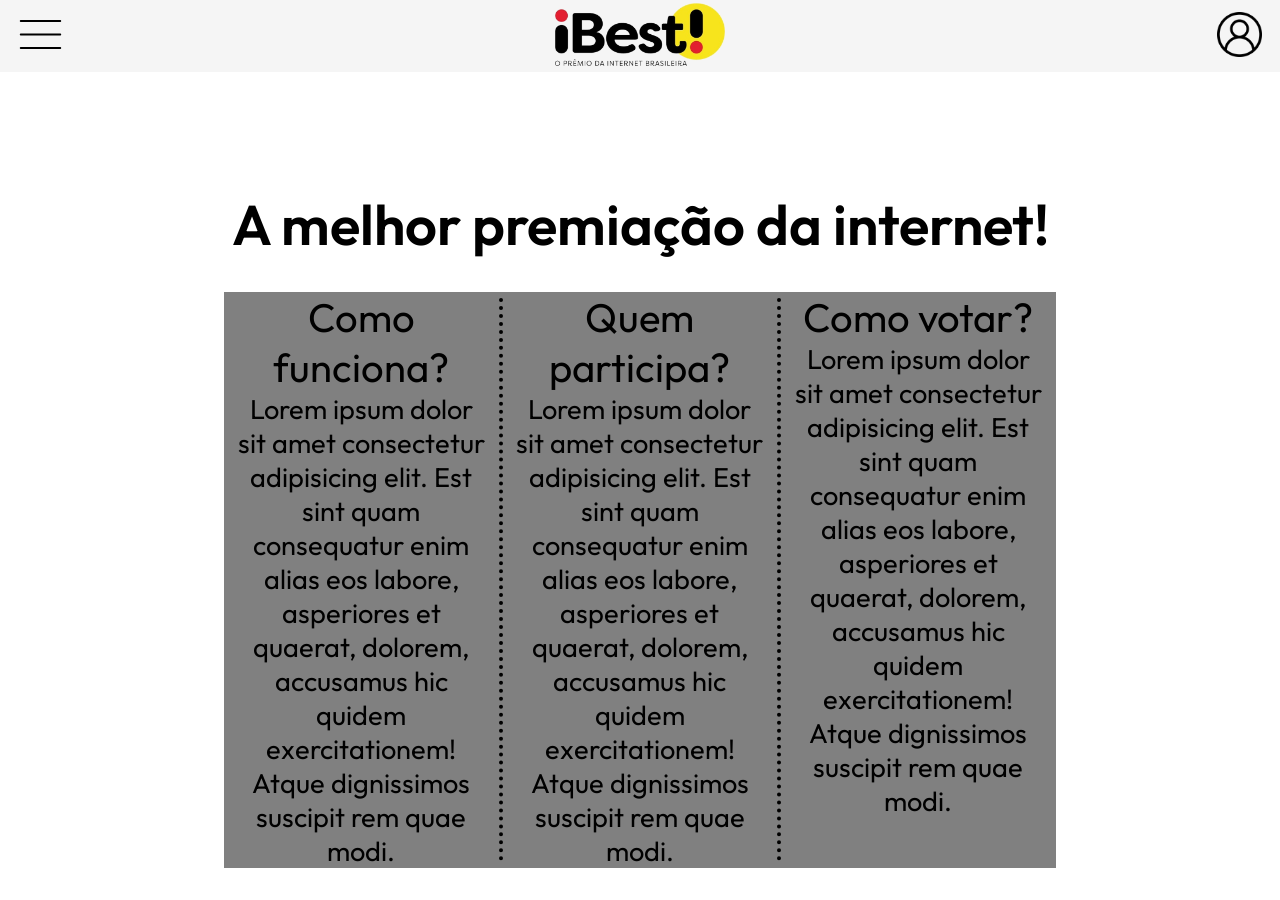
==== index.html @ dd2985b4 "Começando a ajustar o box_info e colocando ilustração e efeitos" ====
<!DOCTYPE html>
<html lang="pt-br">
<head>
    <meta charset="UTF-8">
    <meta name="viewport" content="width=device-width, initial-scale=1.0">
    <link rel="stylesheet" href="style.css">
    <link rel="preconnect" href="https://fonts.googleapis.com">
    <link rel="preconnect" href="https://fonts.gstatic.com" crossorigin>
    <link href="https://fonts.googleapis.com/css2?family=Outfit:wght@100..900&display=swap" rel="stylesheet">
    <title>ibest</title>
</head>
<body>
    
        <div class="header">

            <div class="menu_bar">
                <img src="/Media/Images/menu-bar.svg" alt="3 bars as a menu bar">
            </div>

            <div class="logo_image_header">
                <img src="/Media/Images/logo-completa.png" alt="An exclamation point in black with an yellow circle in the back">
            </div>

            <div class="user_icon">
                <img src="/Media/Images/user-image.png" alt="User icon">
            </div>
            
        </div>
    
    <section class="info_and_background_video">

        <div class="background_with_video">

            <video autoplay loop muted>
                <source src="/Media/Video/video-background-info.mp4" >
            </video>
            
            <div class="info_box">
                
                <div class="info_box_title">
                    <span>A melhor premiação da internet!</span>
                </div>

                <div class="info_box_table">
                    <div class="info_box_table_section1">
                        <div class="info_box_table_section_title">
                            <span>Como funciona?</span>
                        </div>
                        <div class="info_box_table_section_body">
                            <span>Lorem ipsum dolor sit amet consectetur adipisicing elit. Est sint quam consequatur enim alias eos labore, asperiores et quaerat, dolorem, accusamus hic quidem exercitationem! Atque dignissimos suscipit rem quae modi.</span>
                        </div>
                    </div>
                    <hr class="separator_info_box_table">
                    <div class="info_box_table_section2">
                        <div class="info_box_table_section_title">
                            <span>Quem participa?</span>
                        </div>
                        <div class="info_box_table_section_body">
                            <span>Lorem ipsum dolor sit amet consectetur adipisicing elit. Est sint quam consequatur enim alias eos labore, asperiores et quaerat, dolorem, accusamus hic quidem exercitationem! Atque dignissimos suscipit rem quae modi.</span>
                        </div>
                    </div>
                    <hr class="separator_info_box_table">
                    <div class="info_box_table_section3">
                        <div class="info_box_table_section_title">
                            <span>Como votar?</span>
                        </div>
                        <div class="info_box_table_section_body">
                            <span>Lorem ipsum dolor sit amet consectetur adipisicing elit. Est sint quam consequatur enim alias eos labore, asperiores et quaerat, dolorem, accusamus hic quidem exercitationem! Atque dignissimos suscipit rem quae modi.</span>
                        </div>
                    </div>
                </div>
            </div>

        </div>

    </section>
</body>
</html>
---- style.css ----
*{
    cursor: url(/Media/Cursor/Pointer.png), auto;
}

body{
    margin: 0;
    font-family: "Outfit", sans-serif;
    font-optical-sizing: auto;
    font-style: normal;
}

.header{
    z-index: 10;
    width: 100%;
    height: 8dvh;
    background-color: whitesmoke;
    display: flex;
    flex-direction: row;
    justify-content: space-between;
    align-items: center;
    position: sticky;
    align-self: auto;
    top: 0;
}

.header img{
    padding-left: 2dvh;
    padding-right: 2dvh;
}

.logo_image_header img{
    height: 7dvh;
    width: auto;
}

.user_icon img,
.menu_bar img{
    height: 5dvh;
    width: auto;
}

.background_with_video {
    width: auto;
    height: 83dvh;
    display: flex;
    justify-content: center;
    align-items: center;
}
.background_with_video video{
    z-index: -1;
    width: 100%;
    height: 83dvh;
    position: absolute;
    top: 8dvh;
    object-fit: cover;
}

.info_box {
    z-index: 2;
    background-color: hsla(0, 100%, 100%, 0.8);
    width: 65dvw;
    height: 65dvh;
    border-radius: 20px;
    text-align: center;
}

.info_box_title{
    font-size: 3.5rem;
    font-weight: 600;
    margin-top: 4dvh;
    margin-bottom: 3.5dvh;
}

.info_box_table{
    width: 100%;
    height: auto;
    background-color: gray;
    display: flex;
}

.info_box_table_section1,
.info_box_table_section2,
.info_box_table_section3 {
    width: 33%;
    height: auto;
}

.info_box_table_section_title{
    font-size: 2.5rem;
}

.info_box_table_section_body{
    font-size: 1.7rem;
    padding-left: 5%;
    padding-right: 5%;
}

.separator_info_box_table {
    border-style: hidden dotted hidden hidden;
    border-width: 0.5dvh;   
    width: 0;
    margin-block-start: 0;
    margin-block-end: 0;
    margin: 0.8% 0 0.8% 0;
}
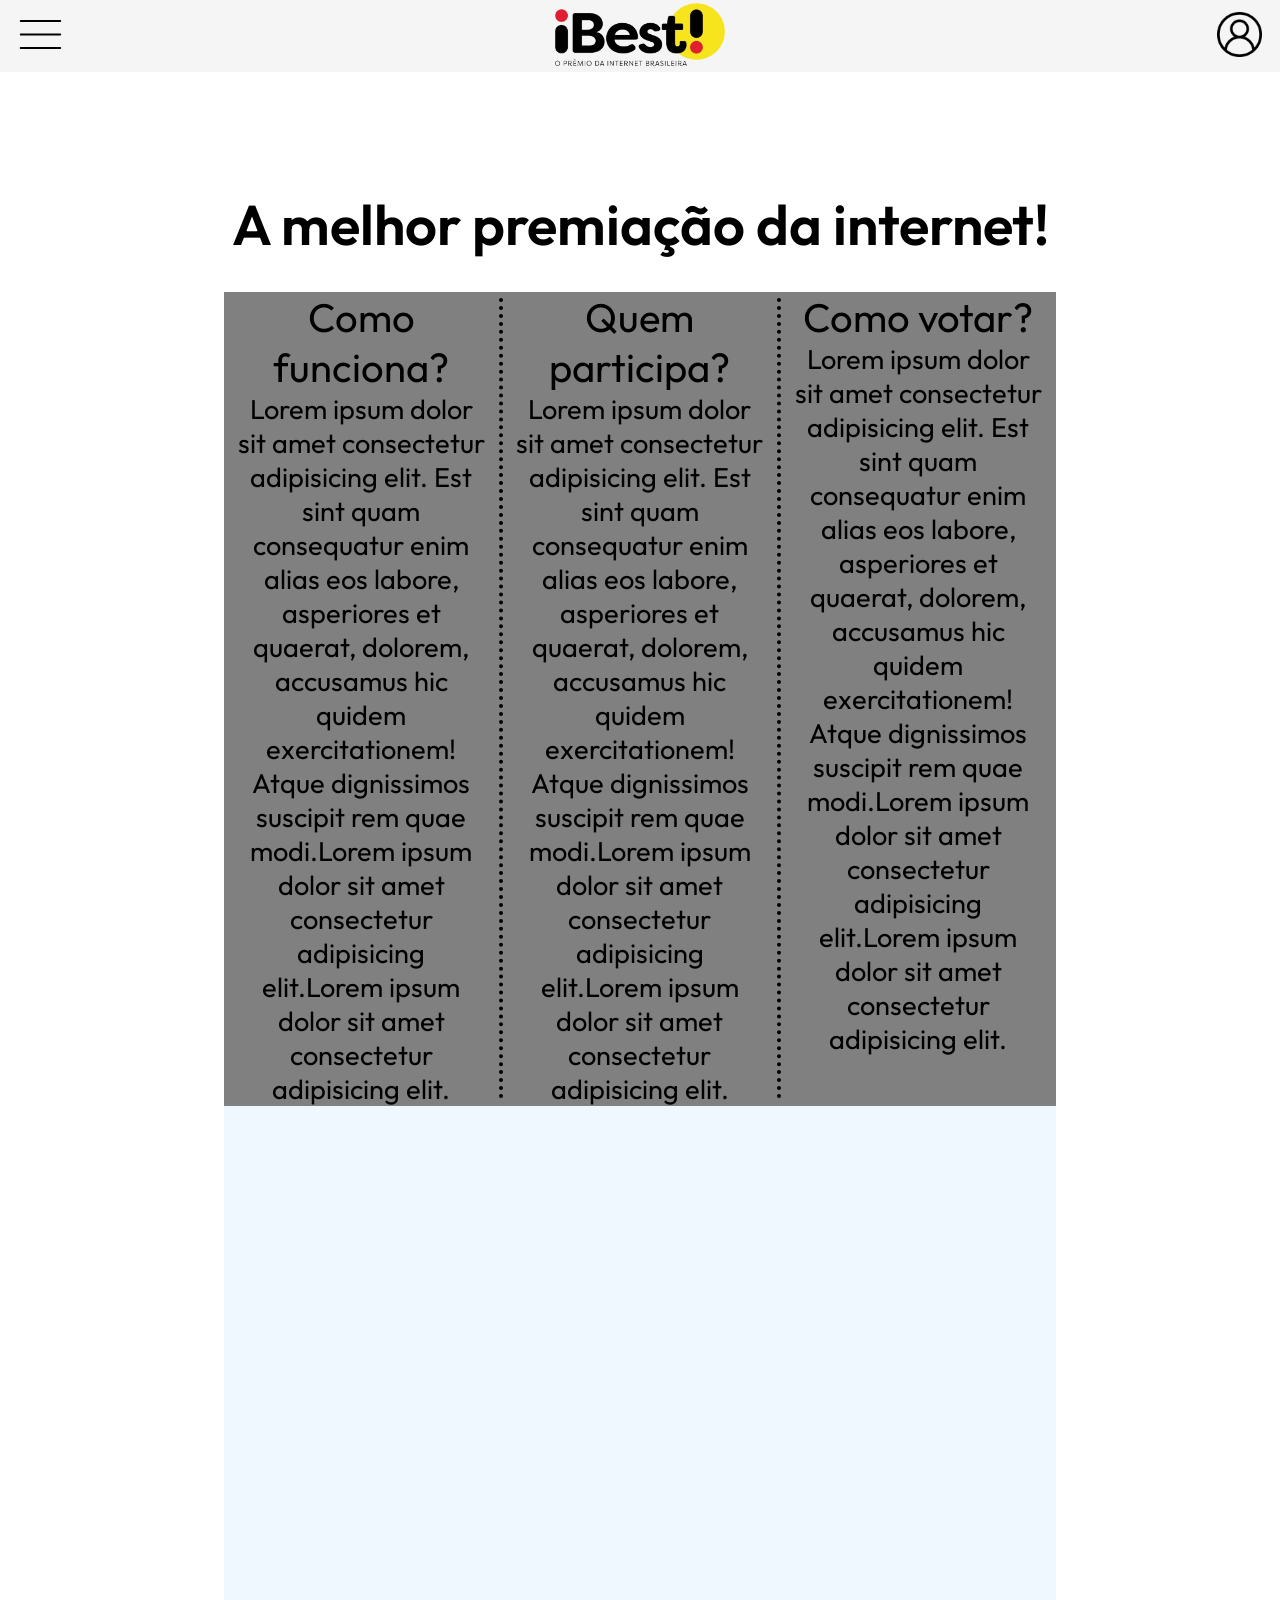
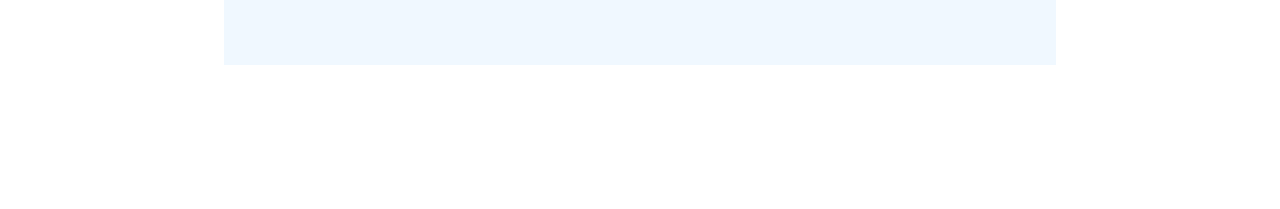
==== commit 58477ce8: "Começando a fazer a parte de últimos ganhadores" ====
--- a/index.html
+++ b/index.html
@@ -47,7 +47,7 @@
                             <span>Como funciona?</span>
                         </div>
                         <div class="info_box_table_section_body">
-                            <span>Lorem ipsum dolor sit amet consectetur adipisicing elit. Est sint quam consequatur enim alias eos labore, asperiores et quaerat, dolorem, accusamus hic quidem exercitationem! Atque dignissimos suscipit rem quae modi.</span>
+                            <span>Lorem ipsum dolor sit amet consectetur adipisicing elit. Est sint quam consequatur enim alias eos labore, asperiores et quaerat, dolorem, accusamus hic quidem exercitationem! Atque dignissimos suscipit rem quae modi.Lorem ipsum dolor sit amet consectetur adipisicing elit.Lorem ipsum dolor sit amet consectetur adipisicing elit.</span>
                         </div>
                     </div>
                     <hr class="separator_info_box_table">
@@ -56,7 +56,7 @@
                             <span>Quem participa?</span>
                         </div>
                         <div class="info_box_table_section_body">
-                            <span>Lorem ipsum dolor sit amet consectetur adipisicing elit. Est sint quam consequatur enim alias eos labore, asperiores et quaerat, dolorem, accusamus hic quidem exercitationem! Atque dignissimos suscipit rem quae modi.</span>
+                            <span>Lorem ipsum dolor sit amet consectetur adipisicing elit. Est sint quam consequatur enim alias eos labore, asperiores et quaerat, dolorem, accusamus hic quidem exercitationem! Atque dignissimos suscipit rem quae modi.Lorem ipsum dolor sit amet consectetur adipisicing elit.Lorem ipsum dolor sit amet consectetur adipisicing elit.</span>
                         </div>
                     </div>
                     <hr class="separator_info_box_table">
@@ -65,7 +65,7 @@
                             <span>Como votar?</span>
                         </div>
                         <div class="info_box_table_section_body">
-                            <span>Lorem ipsum dolor sit amet consectetur adipisicing elit. Est sint quam consequatur enim alias eos labore, asperiores et quaerat, dolorem, accusamus hic quidem exercitationem! Atque dignissimos suscipit rem quae modi.</span>
+                            <span>Lorem ipsum dolor sit amet consectetur adipisicing elit. Est sint quam consequatur enim alias eos labore, asperiores et quaerat, dolorem, accusamus hic quidem exercitationem! Atque dignissimos suscipit rem quae modi.Lorem ipsum dolor sit amet consectetur adipisicing elit.Lorem ipsum dolor sit amet consectetur adipisicing elit.</span>
                         </div>
                     </div>
                 </div>
@@ -74,5 +74,16 @@
         </div>
 
     </section>
+
+    <section class="last_winners">
+        <div class="background_winners_home">
+            <div class="winners_title">
+                <span>Os últimos ganhadores</span>
+            </div>
+            <div class="box_winners">
+
+            </div>
+        </div>
+    </section>
 </body>
 </html>
--- a/style.css
+++ b/style.css
@@ -1,3 +1,5 @@
+/* Selecionando o cite inteiro para colocar o cursor personalizado */
+
 *{
     cursor: url(/Media/Cursor/Pointer.png), auto;
 }
@@ -8,6 +10,8 @@
     font-optical-sizing: auto;
     font-style: normal;
 }
+
+/* Header do site e configuração dos icones */
 
 .header{
     z-index: 10;
@@ -39,6 +43,8 @@
     width: auto;
 }
 
+/* Parte principal "A melhor premiação da internet" */
+
 .background_with_video {
     width: auto;
     height: 83dvh;
@@ -54,6 +60,8 @@
     top: 8dvh;
     object-fit: cover;
 }
+
+/* Configurando as caixas informatívas */
 
 .info_box {
     z-index: 2;
@@ -102,4 +110,28 @@
     margin-block-start: 0;
     margin-block-end: 0;
     margin: 0.8% 0 0.8% 0;
+}
+
+/* Parte dos últimos ganhadores */
+
+.background_winners_home{
+    width: 100%;
+    height: 110dvh;
+    display: flex;
+    justify-content: flex-start;
+    align-items: center;
+    flex-direction: column;
+}
+
+.winners_title{
+    font-size: 4rem;
+    font-weight: 600;
+    padding-top: 5dvh;
+    padding-bottom: 5dvh;
+}
+
+.box_winners{
+    width: 65dvw;
+    height: 75dvh;
+    background-color: aliceblue;
 }
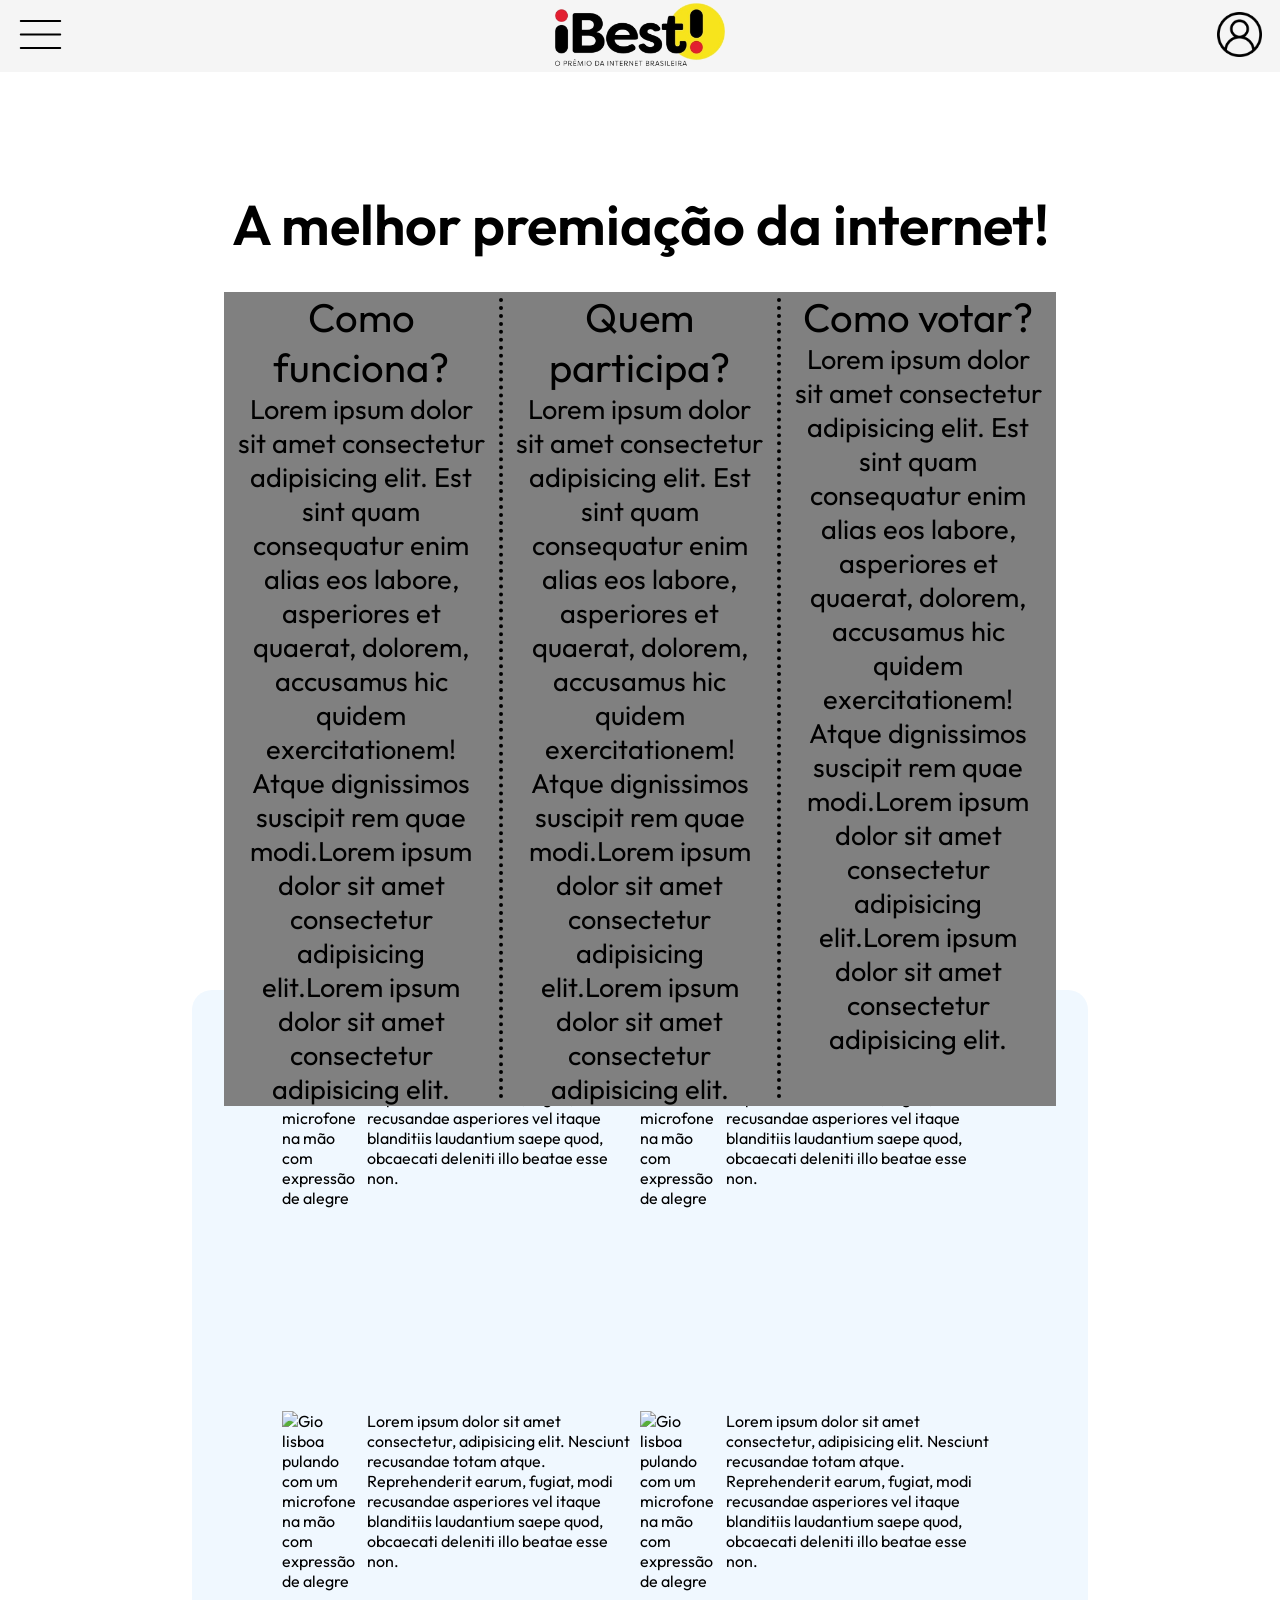
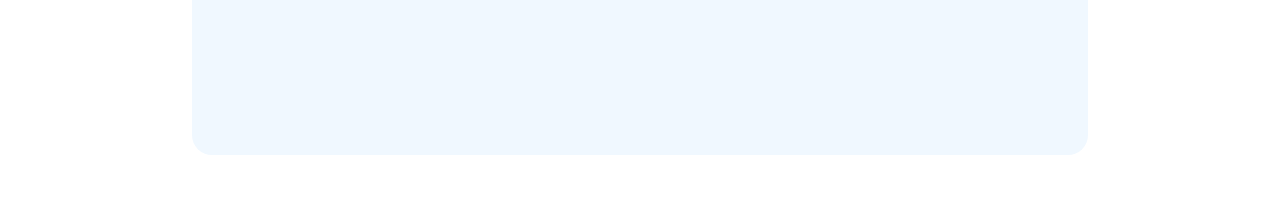
==== commit 225fc81e: "Começando com templates para a nova parte da seção" ====
--- a/index.html
+++ b/index.html
@@ -76,14 +76,42 @@
     </section>
 
     <section class="last_winners">
+
         <div class="background_winners_home">
+
             <div class="winners_title">
                 <span>Os últimos ganhadores</span>
             </div>
+
             <div class="box_winners">
+                <div class="box_winners_table1">
+                    <div class="box_winners_table_image"><img src="https://premioibest.com/wp-content/uploads/2025/03/A-Cerimonia-iBest-aterrissou-no-RIO-GRANDE-DO-SUL-em-Porto-Alegre-no-dia-14-de-fevereiro-premioibest-riograndedosul-portoalegre-4-1024x1024.jpg" alt="Gio lisboa pulando com um microfone na mão com expressão de alegre"></div>
+                    <div class="box_winners_table_text">
+                        <span>Lorem ipsum dolor sit amet consectetur, adipisicing elit. Nesciunt recusandae totam atque. Reprehenderit earum, fugiat, modi recusandae asperiores vel itaque blanditiis laudantium saepe quod, obcaecati deleniti illo beatae esse non.</span>
+                    </div>
+                </div>
+                <div class="box_winners_table2">
+                    <div class="box_winners_table_image"><img src="https://premioibest.com/wp-content/uploads/2025/03/A-Cerimonia-iBest-aterrissou-no-RIO-GRANDE-DO-SUL-em-Porto-Alegre-no-dia-14-de-fevereiro-premioibest-riograndedosul-portoalegre-4-1024x1024.jpg" alt="Gio lisboa pulando com um microfone na mão com expressão de alegre"></div>
+                    <div class="box_winners_table_text">
+                        <span>Lorem ipsum dolor sit amet consectetur, adipisicing elit. Nesciunt recusandae totam atque. Reprehenderit earum, fugiat, modi recusandae asperiores vel itaque blanditiis laudantium saepe quod, obcaecati deleniti illo beatae esse non.</span>
+                    </div>
+                </div>
+                <div class="box_winners_table3">
+                    <div class="box_winners_table_image"><img src="https://premioibest.com/wp-content/uploads/2025/03/A-Cerimonia-iBest-aterrissou-no-RIO-GRANDE-DO-SUL-em-Porto-Alegre-no-dia-14-de-fevereiro-premioibest-riograndedosul-portoalegre-4-1024x1024.jpg" alt="Gio lisboa pulando com um microfone na mão com expressão de alegre"></div>
+                    <div class="box_winners_table_text">
+                        <span>Lorem ipsum dolor sit amet consectetur, adipisicing elit. Nesciunt recusandae totam atque. Reprehenderit earum, fugiat, modi recusandae asperiores vel itaque blanditiis laudantium saepe quod, obcaecati deleniti illo beatae esse non.</span>
+                    </div>
+                </div>
+                <div class="box_winners_table4">
+                    <div class="box_winners_table_image"><img src="https://premioibest.com/wp-content/uploads/2025/03/A-Cerimonia-iBest-aterrissou-no-RIO-GRANDE-DO-SUL-em-Porto-Alegre-no-dia-14-de-fevereiro-premioibest-riograndedosul-portoalegre-4-1024x1024.jpg" alt="Gio lisboa pulando com um microfone na mão com expressão de alegre"></div>
+                    <div class="box_winners_table_text">
+                        <span>Lorem ipsum dolor sit amet consectetur, adipisicing elit. Nesciunt recusandae totam atque. Reprehenderit earum, fugiat, modi recusandae asperiores vel itaque blanditiis laudantium saepe quod, obcaecati deleniti illo beatae esse non.</span>
+                    </div>
+                </div>
+            </div>
 
-            </div>
         </div>
+
     </section>
 </body>
 </html>
--- a/style.css
+++ b/style.css
@@ -131,7 +131,26 @@
 }
 
 .box_winners{
-    width: 65dvw;
-    height: 75dvh;
+    width: 70dvw;
+    height: 85dvh;
     background-color: aliceblue;
+    border-radius: 20px;
+    display: flex;
+    flex-wrap: wrap;
+    justify-content: center;
+    align-items: center;
+}
+
+.box_winners_table1,
+.box_winners_table2,
+.box_winners_table3,
+.box_winners_table4{
+    display: flex;
+    width: 40%;
+    height: 40%;
+}
+
+.box_winners_table_image img{
+    width: 35%;
+    height: auto;
 }
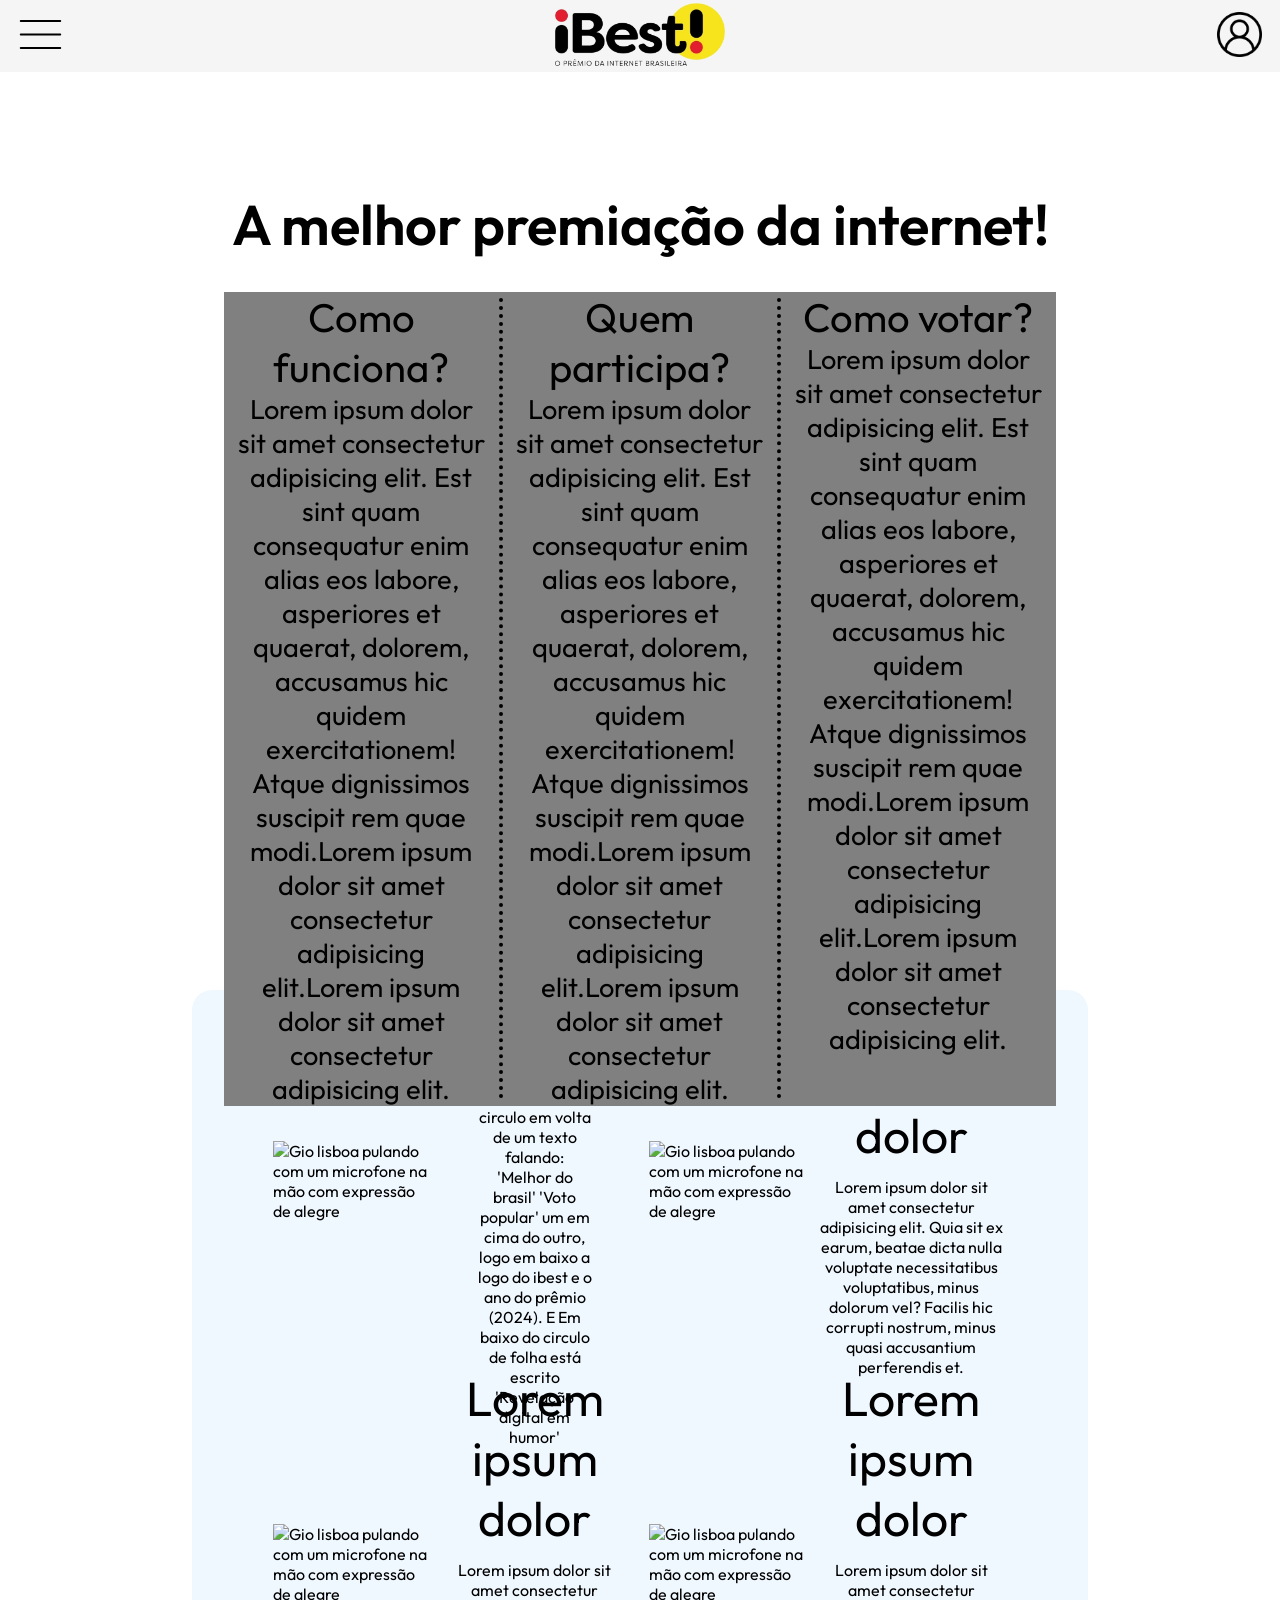
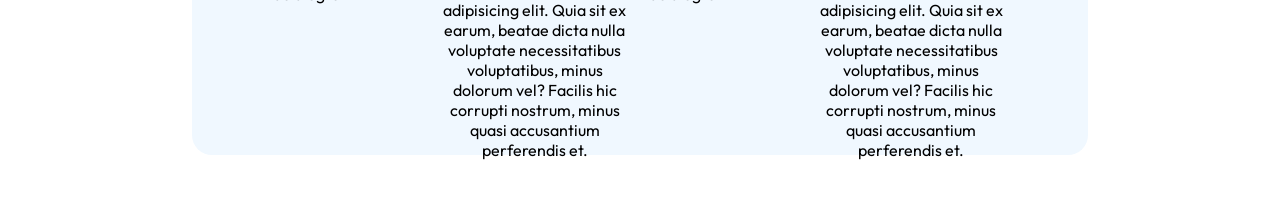
==== commit d6db4ecb: "Ajustando template dos ganhadores e mudanças no design" ====
--- a/index.html
+++ b/index.html
@@ -14,15 +14,15 @@
         <div class="header">
 
             <div class="menu_bar">
-                <img src="/Media/Images/menu-bar.svg" alt="3 bars as a menu bar">
+                <a href=""><img src="/Media/Images/menu-bar.svg" alt="3 bars as a menu bar"></a>
             </div>
 
             <div class="logo_image_header">
-                <img src="/Media/Images/logo-completa.png" alt="An exclamation point in black with an yellow circle in the back">
+                <a href="index.html"><img src="/Media/Images/logo-completa.png" alt="An exclamation point in black with an yellow circle in the back"></a>
             </div>
 
             <div class="user_icon">
-                <img src="/Media/Images/user-image.png" alt="User icon">
+                <a href="#"><img src="/Media/Images/user-image.png" alt="User icon"></a>
             </div>
             
         </div>
@@ -87,25 +87,44 @@
                 <div class="box_winners_table1">
                     <div class="box_winners_table_image"><img src="https://premioibest.com/wp-content/uploads/2025/03/A-Cerimonia-iBest-aterrissou-no-RIO-GRANDE-DO-SUL-em-Porto-Alegre-no-dia-14-de-fevereiro-premioibest-riograndedosul-portoalegre-4-1024x1024.jpg" alt="Gio lisboa pulando com um microfone na mão com expressão de alegre"></div>
                     <div class="box_winners_table_text">
-                        <span>Lorem ipsum dolor sit amet consectetur, adipisicing elit. Nesciunt recusandae totam atque. Reprehenderit earum, fugiat, modi recusandae asperiores vel itaque blanditiis laudantium saepe quod, obcaecati deleniti illo beatae esse non.</span>
+                        <div class="box_winners_table_title">
+                            Gio Lisboa
+                        </div>
+                        <img src="https://cdn.app.premioibest.com/assets/IMG-b780120c-0ec7-4ed2-953f-86431f8c41ae.png" alt="Mostra duas folhas de ouro formando um circulo em volta de um texto falando: 'Melhor do brasil' 'Voto popular' um em cima do outro, logo em baixo a logo do ibest e o ano do prêmio (2024). E Em baixo do circulo de folha está escrito 'Revelação digital em humor'">
+                        
                     </div>
                 </div>
                 <div class="box_winners_table2">
                     <div class="box_winners_table_image"><img src="https://premioibest.com/wp-content/uploads/2025/03/A-Cerimonia-iBest-aterrissou-no-RIO-GRANDE-DO-SUL-em-Porto-Alegre-no-dia-14-de-fevereiro-premioibest-riograndedosul-portoalegre-4-1024x1024.jpg" alt="Gio lisboa pulando com um microfone na mão com expressão de alegre"></div>
                     <div class="box_winners_table_text">
-                        <span>Lorem ipsum dolor sit amet consectetur, adipisicing elit. Nesciunt recusandae totam atque. Reprehenderit earum, fugiat, modi recusandae asperiores vel itaque blanditiis laudantium saepe quod, obcaecati deleniti illo beatae esse non.</span>
+                        <div class="box_winners_table_title">
+                            Lorem ipsum dolor
+                        </div>
+                        <div class="box_winners_table_body">
+                            <span>Lorem ipsum dolor sit amet consectetur adipisicing elit. Quia sit ex earum, beatae dicta nulla voluptate necessitatibus voluptatibus, minus dolorum vel? Facilis hic corrupti nostrum, minus quasi accusantium perferendis et.</span>
+                        </div>
                     </div>
                 </div>
                 <div class="box_winners_table3">
                     <div class="box_winners_table_image"><img src="https://premioibest.com/wp-content/uploads/2025/03/A-Cerimonia-iBest-aterrissou-no-RIO-GRANDE-DO-SUL-em-Porto-Alegre-no-dia-14-de-fevereiro-premioibest-riograndedosul-portoalegre-4-1024x1024.jpg" alt="Gio lisboa pulando com um microfone na mão com expressão de alegre"></div>
                     <div class="box_winners_table_text">
-                        <span>Lorem ipsum dolor sit amet consectetur, adipisicing elit. Nesciunt recusandae totam atque. Reprehenderit earum, fugiat, modi recusandae asperiores vel itaque blanditiis laudantium saepe quod, obcaecati deleniti illo beatae esse non.</span>
+                        <div class="box_winners_table_title">
+                            Lorem ipsum dolor
+                        </div>
+                        <div class="box_winners_table_body">
+                            <span>Lorem ipsum dolor sit amet consectetur adipisicing elit. Quia sit ex earum, beatae dicta nulla voluptate necessitatibus voluptatibus, minus dolorum vel? Facilis hic corrupti nostrum, minus quasi accusantium perferendis et.</span>
+                        </div>
                     </div>
                 </div>
                 <div class="box_winners_table4">
                     <div class="box_winners_table_image"><img src="https://premioibest.com/wp-content/uploads/2025/03/A-Cerimonia-iBest-aterrissou-no-RIO-GRANDE-DO-SUL-em-Porto-Alegre-no-dia-14-de-fevereiro-premioibest-riograndedosul-portoalegre-4-1024x1024.jpg" alt="Gio lisboa pulando com um microfone na mão com expressão de alegre"></div>
                     <div class="box_winners_table_text">
-                        <span>Lorem ipsum dolor sit amet consectetur, adipisicing elit. Nesciunt recusandae totam atque. Reprehenderit earum, fugiat, modi recusandae asperiores vel itaque blanditiis laudantium saepe quod, obcaecati deleniti illo beatae esse non.</span>
+                        <div class="box_winners_table_title">
+                            Lorem ipsum dolor
+                        </div>
+                        <div class="box_winners_table_body">
+                            <span>Lorem ipsum dolor sit amet consectetur adipisicing elit. Quia sit ex earum, beatae dicta nulla voluptate necessitatibus voluptatibus, minus dolorum vel? Facilis hic corrupti nostrum, minus quasi accusantium perferendis et.</span>
+                        </div>
                     </div>
                 </div>
             </div>
--- a/style.css
+++ b/style.css
@@ -1,14 +1,19 @@
 /* Selecionando o cite inteiro para colocar o cursor personalizado */
-
-*{
-    cursor: url(/Media/Cursor/Pointer.png), auto;
-}
 
 body{
     margin: 0;
     font-family: "Outfit", sans-serif;
     font-optical-sizing: auto;
     font-style: normal;
+    cursor: url(/Media/Cursor/Pointer.png), default;
+}
+
+a {
+    cursor: url(/Media/Cursor/Click.png), pointer;
+}
+
+span {
+    cursor: url(/Media/Cursor/Text.png), text;
 }
 
 /* Header do site e configuração dos icones */
@@ -148,9 +153,37 @@
     display: flex;
     width: 40%;
     height: 40%;
+    justify-content: center;
+    align-items: center;
+    padding: 1%;
+}
+
+.box_winners_table_image{
+    width: 45%;
+    height: auto;
 }
 
 .box_winners_table_image img{
-    width: 35%;
+    width: 100%;
     height: auto;
+}
+
+.box_winners_table_text {
+    display: flex;
+    flex-direction: column;
+    padding-left: 2.5%;
+    width: 55%;
+    text-align: center;
+    justify-content: center;
+    align-items: center;
+}
+
+.box_winners_table_text img{
+    width: 60%;
+    height: auto;
+}
+
+.box_winners_table_title {
+    font-size: 3rem;
+    padding-bottom: 6%;
 }
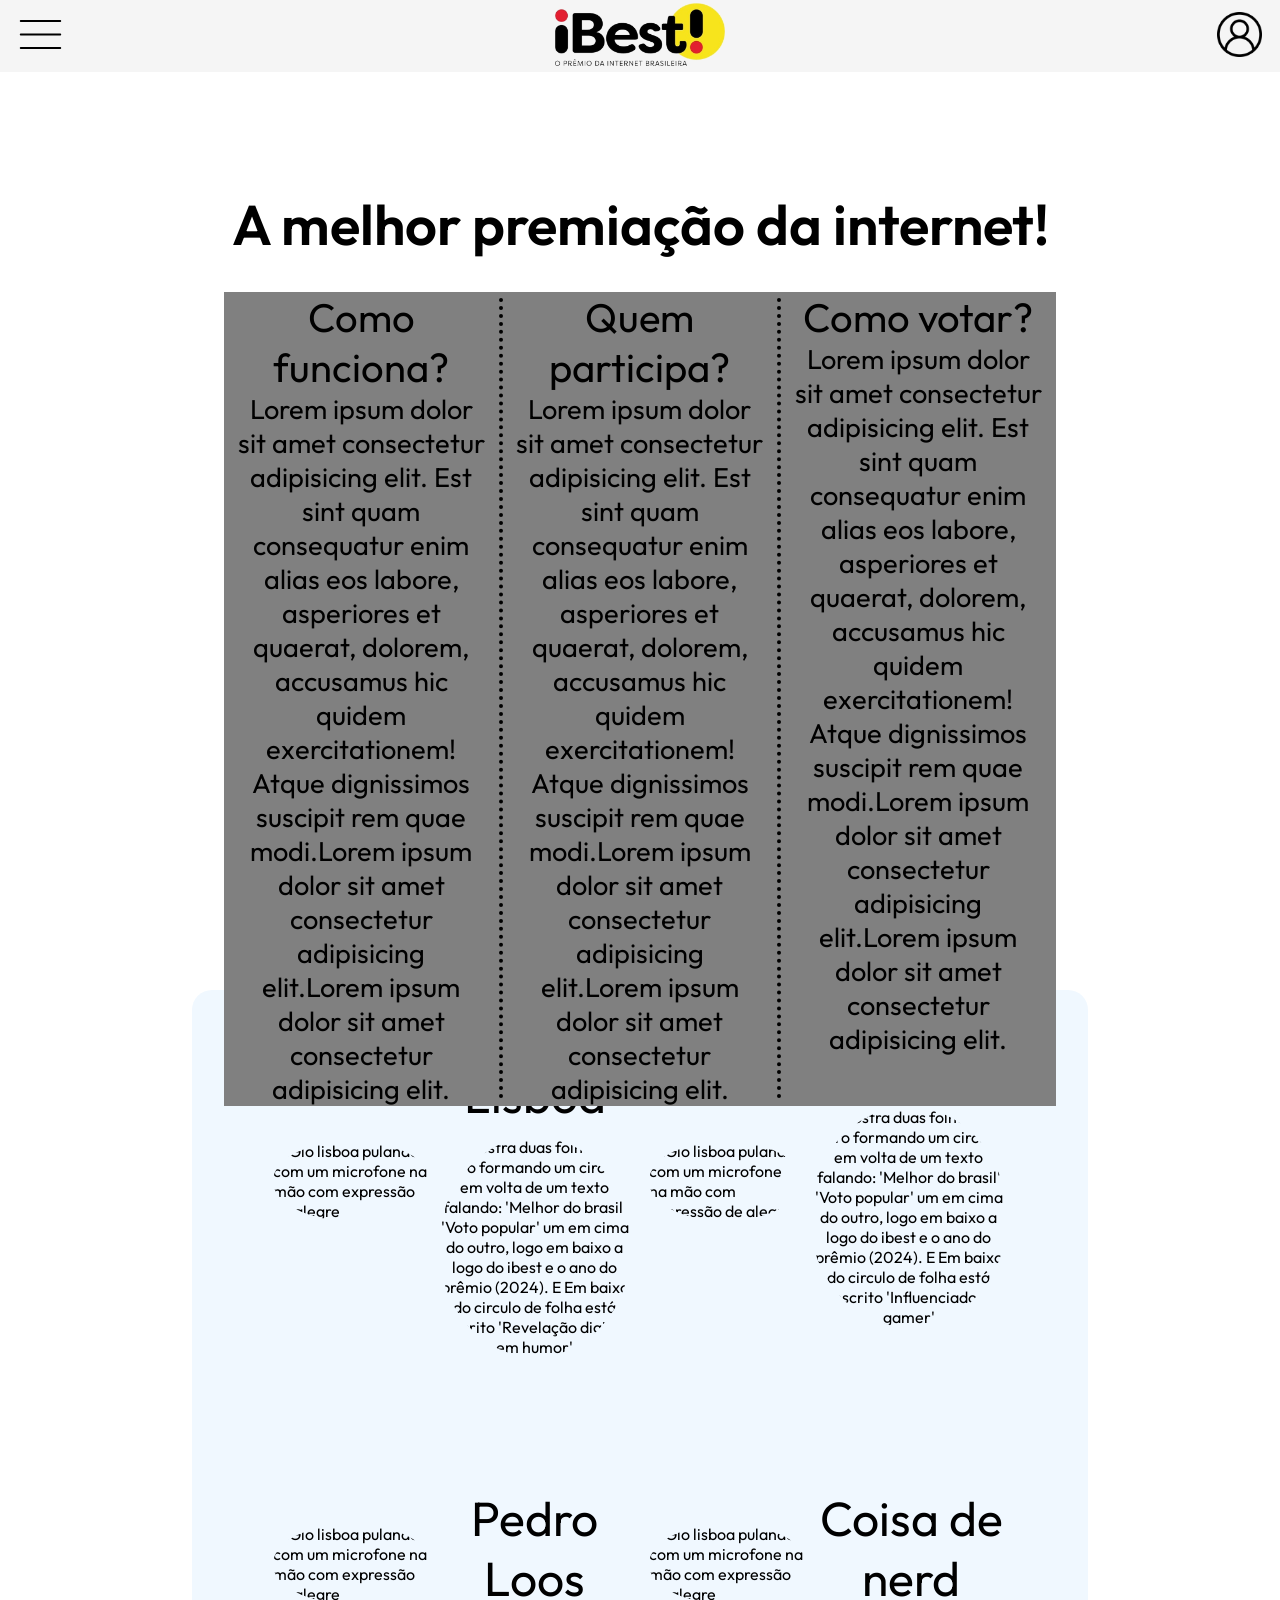
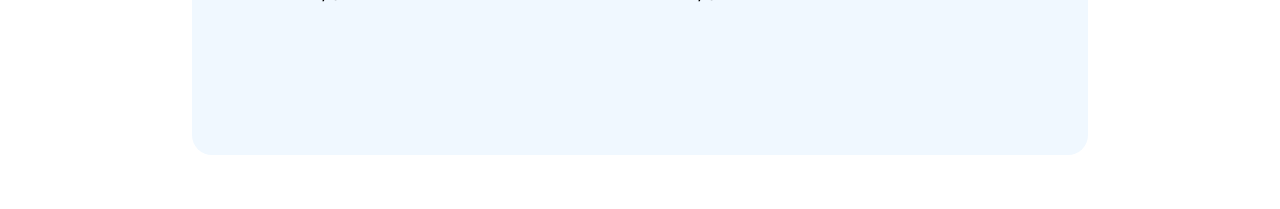
==== commit 01e1915b: "Terminando o template da seção de winners" ====
--- a/index.html
+++ b/index.html
@@ -88,42 +88,43 @@
                     <div class="box_winners_table_image"><img src="https://premioibest.com/wp-content/uploads/2025/03/A-Cerimonia-iBest-aterrissou-no-RIO-GRANDE-DO-SUL-em-Porto-Alegre-no-dia-14-de-fevereiro-premioibest-riograndedosul-portoalegre-4-1024x1024.jpg" alt="Gio lisboa pulando com um microfone na mão com expressão de alegre"></div>
                     <div class="box_winners_table_text">
                         <div class="box_winners_table_title">
-                            Gio Lisboa
+                            <span>Gio Lisboa</span>
                         </div>
-                        <img src="https://cdn.app.premioibest.com/assets/IMG-b780120c-0ec7-4ed2-953f-86431f8c41ae.png" alt="Mostra duas folhas de ouro formando um circulo em volta de um texto falando: 'Melhor do brasil' 'Voto popular' um em cima do outro, logo em baixo a logo do ibest e o ano do prêmio (2024). E Em baixo do circulo de folha está escrito 'Revelação digital em humor'">
-                        
+                        <div class="box_winners_table_body">
+                            <img src="https://cdn.app.premioibest.com/assets/IMG-b780120c-0ec7-4ed2-953f-86431f8c41ae.png" alt="Mostra duas folhas de ouro formando um circulo em volta de um texto falando: 'Melhor do brasil' 'Voto popular' um em cima do outro, logo em baixo a logo do ibest e o ano do prêmio (2024). E Em baixo do circulo de folha está escrito 'Revelação digital em humor'">
+                        </div>
                     </div>
                 </div>
                 <div class="box_winners_table2">
-                    <div class="box_winners_table_image"><img src="https://premioibest.com/wp-content/uploads/2025/03/A-Cerimonia-iBest-aterrissou-no-RIO-GRANDE-DO-SUL-em-Porto-Alegre-no-dia-14-de-fevereiro-premioibest-riograndedosul-portoalegre-4-1024x1024.jpg" alt="Gio lisboa pulando com um microfone na mão com expressão de alegre"></div>
+                    <div class="box_winners_table_image"><img src="https://cdn.app.premioibest.com/assets/IMG-9a20c9a6-8dc5-48f0-b571-216d02eadfda.png" alt="Gio lisboa pulando com um microfone na mão com expressão de alegre"></div>
                     <div class="box_winners_table_text">
                         <div class="box_winners_table_title">
-                            Lorem ipsum dolor
+                            <span>Viniccius13</span>
                         </div>
                         <div class="box_winners_table_body">
-                            <span>Lorem ipsum dolor sit amet consectetur adipisicing elit. Quia sit ex earum, beatae dicta nulla voluptate necessitatibus voluptatibus, minus dolorum vel? Facilis hic corrupti nostrum, minus quasi accusantium perferendis et.</span>
+                            <img src="https://cdn.app.premioibest.com/assets/IMG-210be51f-9a4e-4f8f-b87b-9eac72e25b25.png" alt="Mostra duas folhas de ouro formando um circulo em volta de um texto falando: 'Melhor do brasil' 'Voto popular' um em cima do outro, logo em baixo a logo do ibest e o ano do prêmio (2024). E Em baixo do circulo de folha está escrito 'Influenciador gamer'">
                         </div>
                     </div>
                 </div>
                 <div class="box_winners_table3">
-                    <div class="box_winners_table_image"><img src="https://premioibest.com/wp-content/uploads/2025/03/A-Cerimonia-iBest-aterrissou-no-RIO-GRANDE-DO-SUL-em-Porto-Alegre-no-dia-14-de-fevereiro-premioibest-riograndedosul-portoalegre-4-1024x1024.jpg" alt="Gio lisboa pulando com um microfone na mão com expressão de alegre"></div>
+                    <div class="box_winners_table_image"><img src="https://cdn.app.premioibest.com/assets/IMG-923f1992-012c-4c08-b22d-7d801492effe.png" alt="Gio lisboa pulando com um microfone na mão com expressão de alegre"></div>
                     <div class="box_winners_table_text">
                         <div class="box_winners_table_title">
-                            Lorem ipsum dolor
+                            <span>Pedro Loos</span>
                         </div>
                         <div class="box_winners_table_body">
-                            <span>Lorem ipsum dolor sit amet consectetur adipisicing elit. Quia sit ex earum, beatae dicta nulla voluptate necessitatibus voluptatibus, minus dolorum vel? Facilis hic corrupti nostrum, minus quasi accusantium perferendis et.</span>
+                            <img src="https://cdn.app.premioibest.com/assets/IMG-8d586c50-5002-44b4-8c62-ff343bfd5fe1.png" alt="">
                         </div>
                     </div>
                 </div>
                 <div class="box_winners_table4">
-                    <div class="box_winners_table_image"><img src="https://premioibest.com/wp-content/uploads/2025/03/A-Cerimonia-iBest-aterrissou-no-RIO-GRANDE-DO-SUL-em-Porto-Alegre-no-dia-14-de-fevereiro-premioibest-riograndedosul-portoalegre-4-1024x1024.jpg" alt="Gio lisboa pulando com um microfone na mão com expressão de alegre"></div>
+                    <div class="box_winners_table_image"><img src="https://cdn.app.premioibest.com/assets/IMG-2ae08eab-3fbc-4d0a-b25d-4c6abc7e20be.png" alt="Gio lisboa pulando com um microfone na mão com expressão de alegre"></div>
                     <div class="box_winners_table_text">
                         <div class="box_winners_table_title">
-                            Lorem ipsum dolor
+                            <span>Coisa de nerd</span>
                         </div>
                         <div class="box_winners_table_body">
-                            <span>Lorem ipsum dolor sit amet consectetur adipisicing elit. Quia sit ex earum, beatae dicta nulla voluptate necessitatibus voluptatibus, minus dolorum vel? Facilis hic corrupti nostrum, minus quasi accusantium perferendis et.</span>
+                            <img src="https://cdn.app.premioibest.com/assets/IMG-c18d2f71-a7be-4605-98f6-c537bbc75379.png" alt="">
                         </div>
                     </div>
                 </div>
--- a/style.css
+++ b/style.css
@@ -166,6 +166,7 @@
 .box_winners_table_image img{
     width: 100%;
     height: auto;
+    border-radius: 50%;
 }
 
 .box_winners_table_text {
@@ -181,6 +182,7 @@
 .box_winners_table_text img{
     width: 60%;
     height: auto;
+    border-radius: 50%;
 }
 
 .box_winners_table_title {
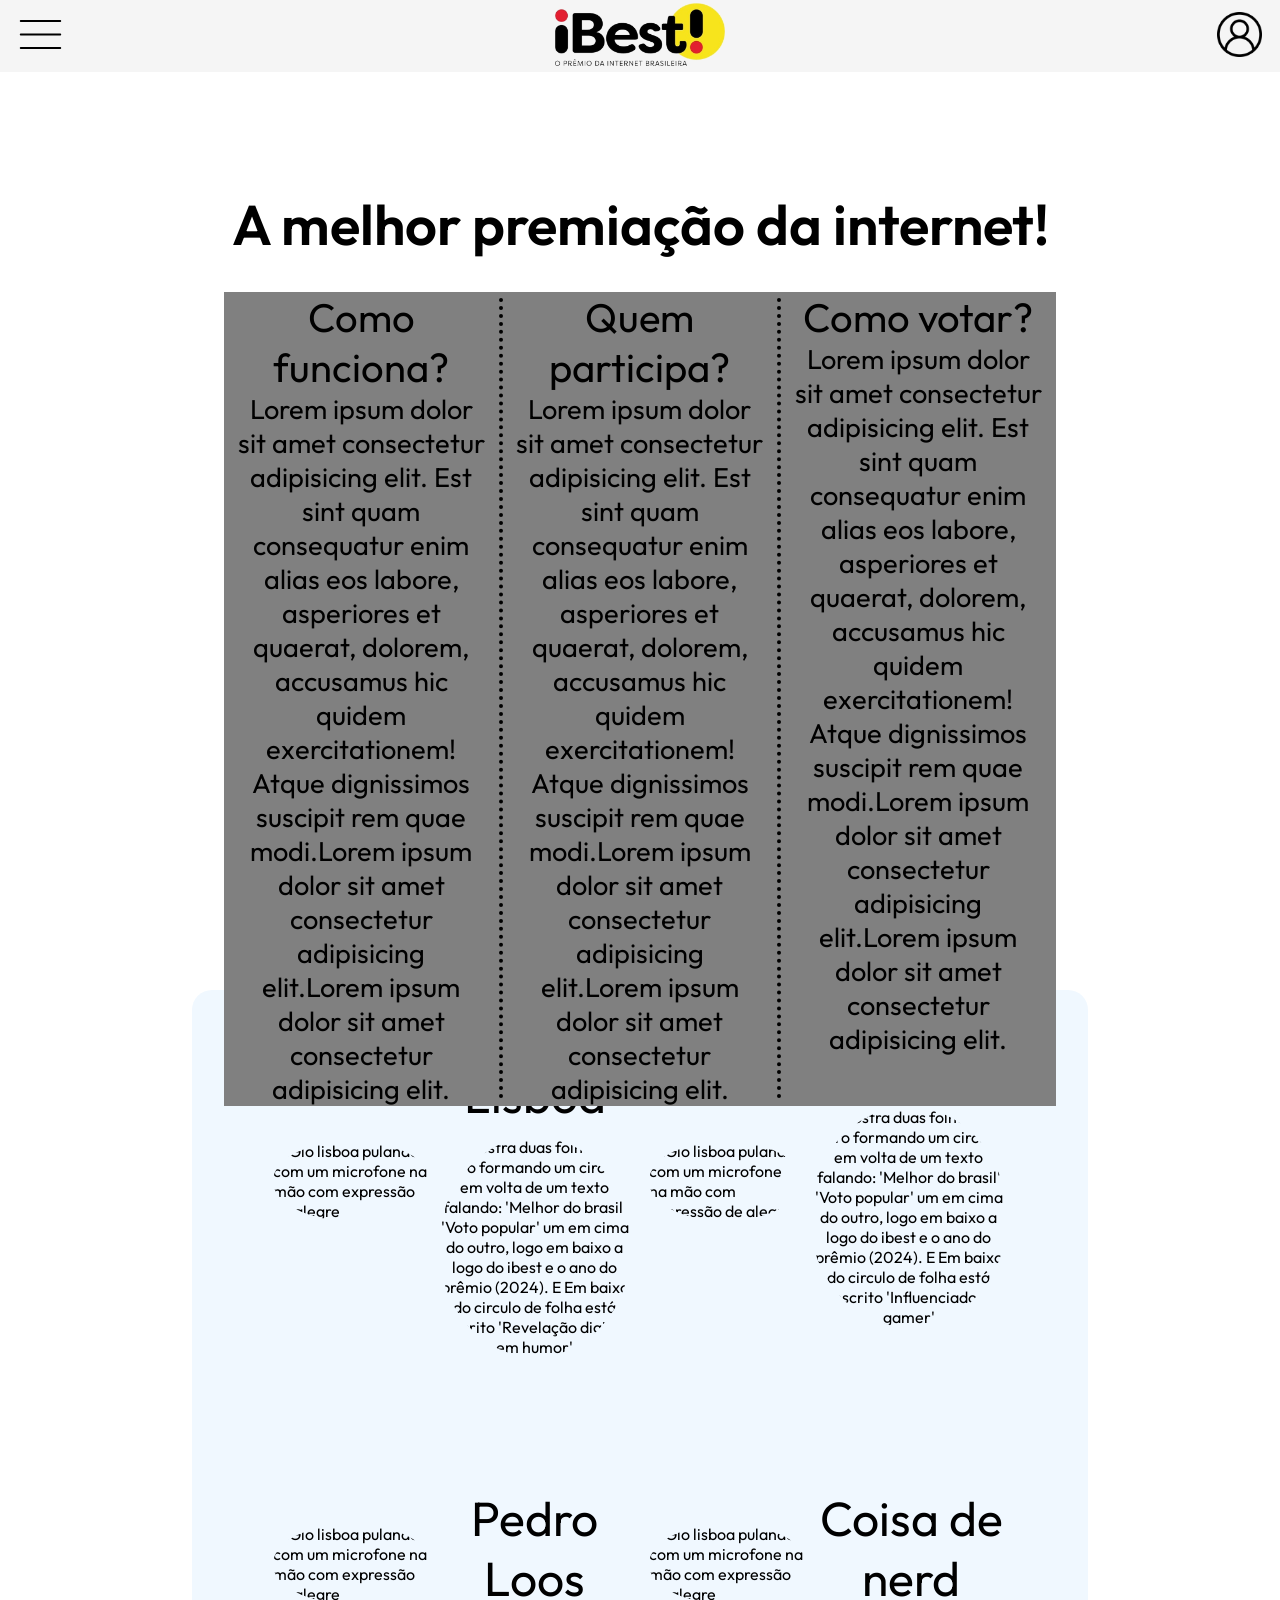
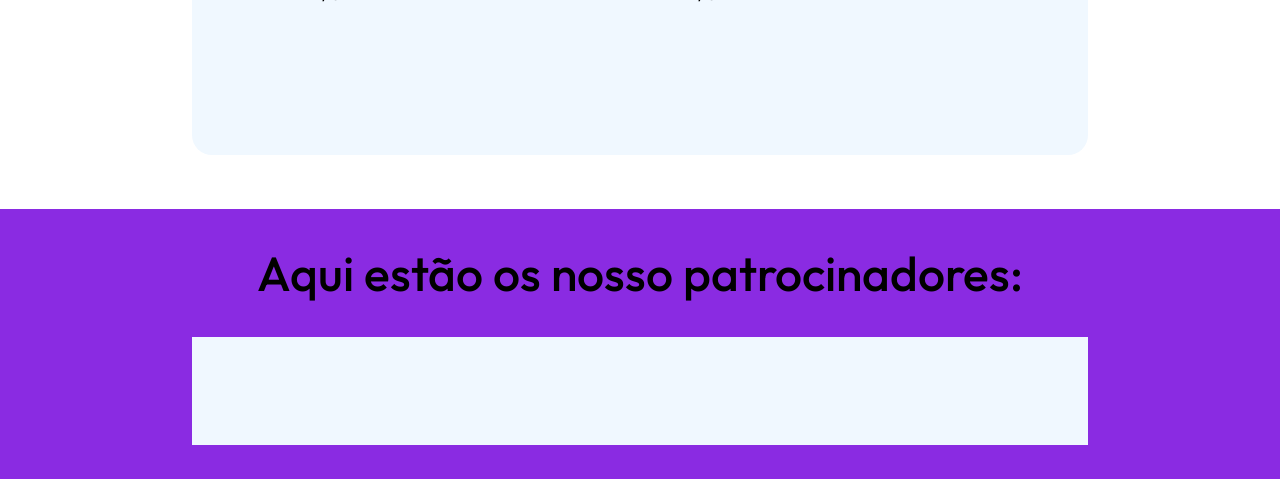
==== commit d27b57ec: "Começando a fazer o template da parte de marquee do site" ====
--- a/index.html
+++ b/index.html
@@ -133,5 +133,16 @@
         </div>
 
     </section>
+
+    <section class="marquee_partners">
+        <div class="Background_partners">
+            <div class="partners_text">
+                <span>Aqui estão os nosso patrocinadores:</span>
+            </div>
+            <div class="partners_marquee_background">
+
+            </div>
+        </div>
+    </section>
 </body>
 </html>
--- a/style.css
+++ b/style.css
@@ -188,4 +188,28 @@
 .box_winners_table_title {
     font-size: 3rem;
     padding-bottom: 6%;
+}
+
+/* Seção patrocinadores */
+
+.Background_partners{
+    background-color: blueviolet;
+    width: 100%;
+    height: 30dvh;
+    display: flex;
+    align-items: center;
+    justify-content: space-evenly;
+    flex-direction: column;
+}
+
+.partners_marquee_background{
+    width: 70%;
+    height: 12dvh;
+    background-color: aliceblue;
+    
+}
+
+.partners_text{
+    font-size: 3rem;
+    font-weight: 500;
 }
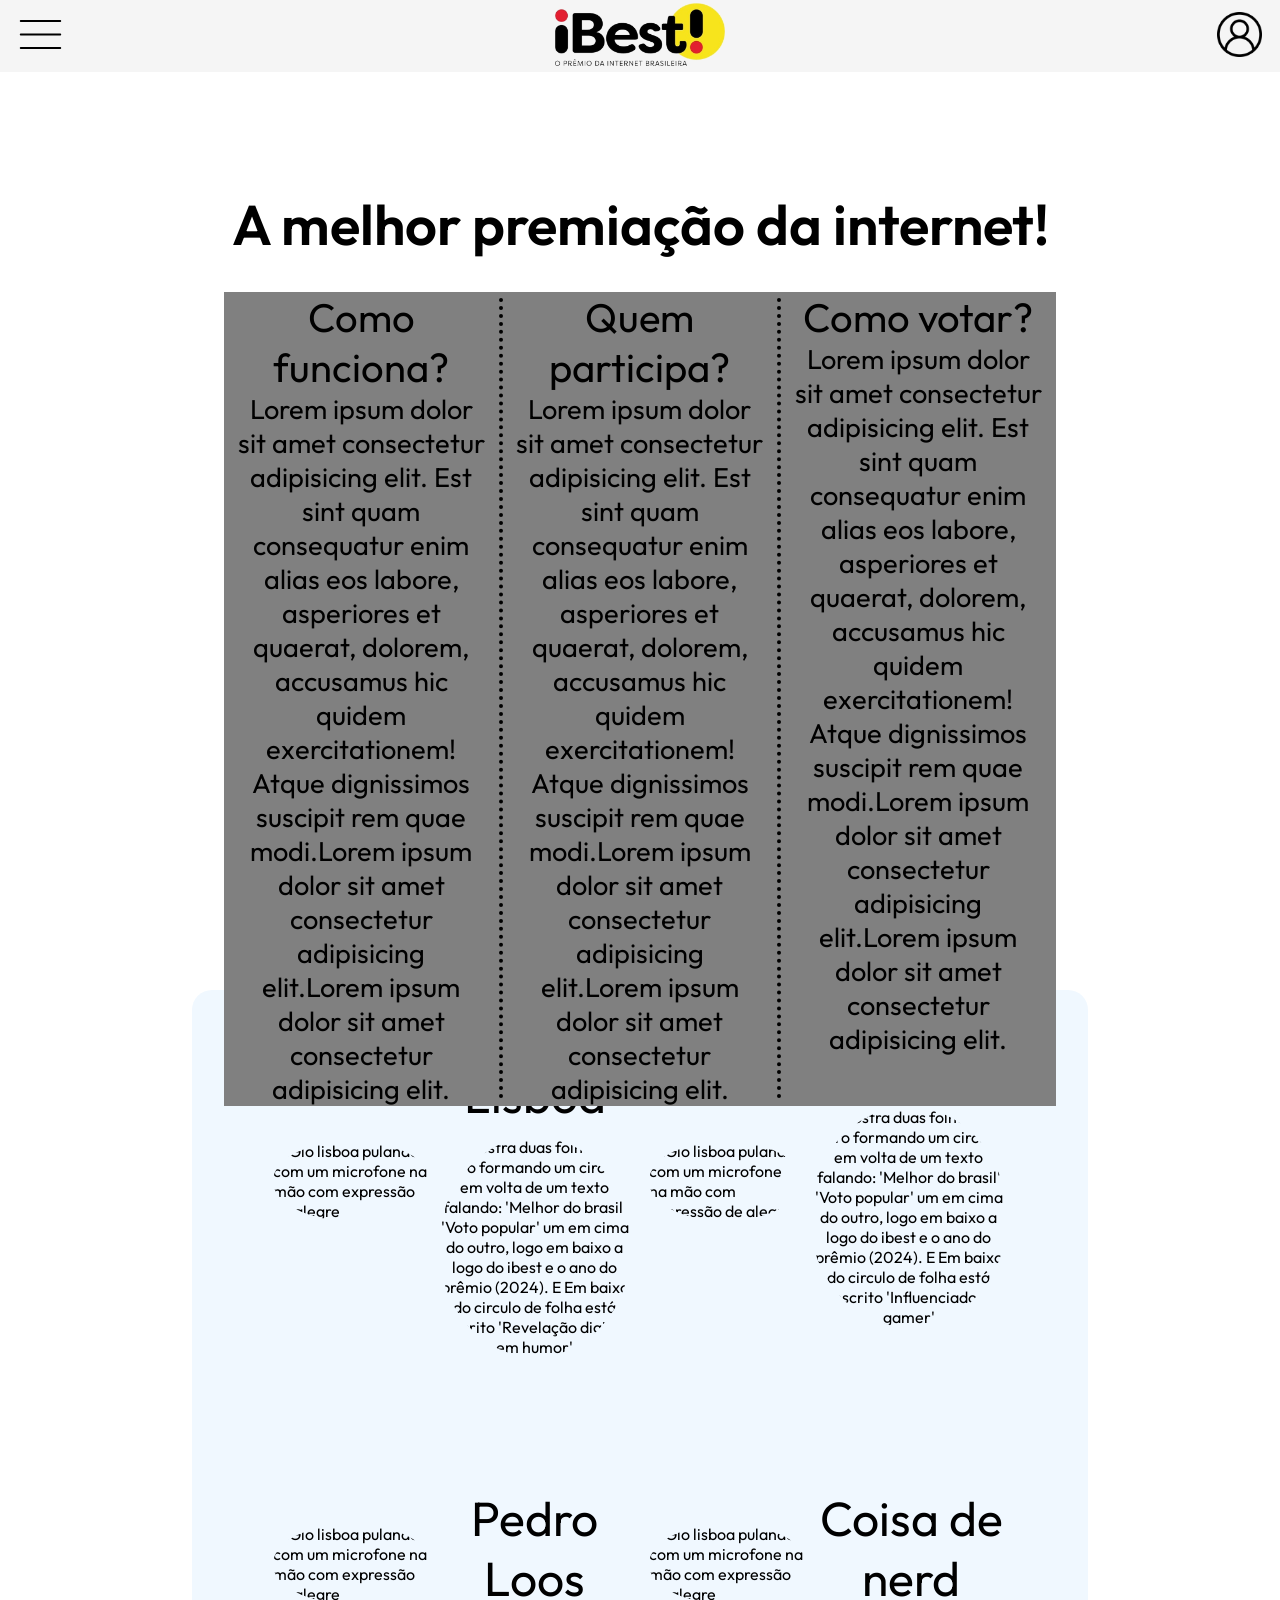
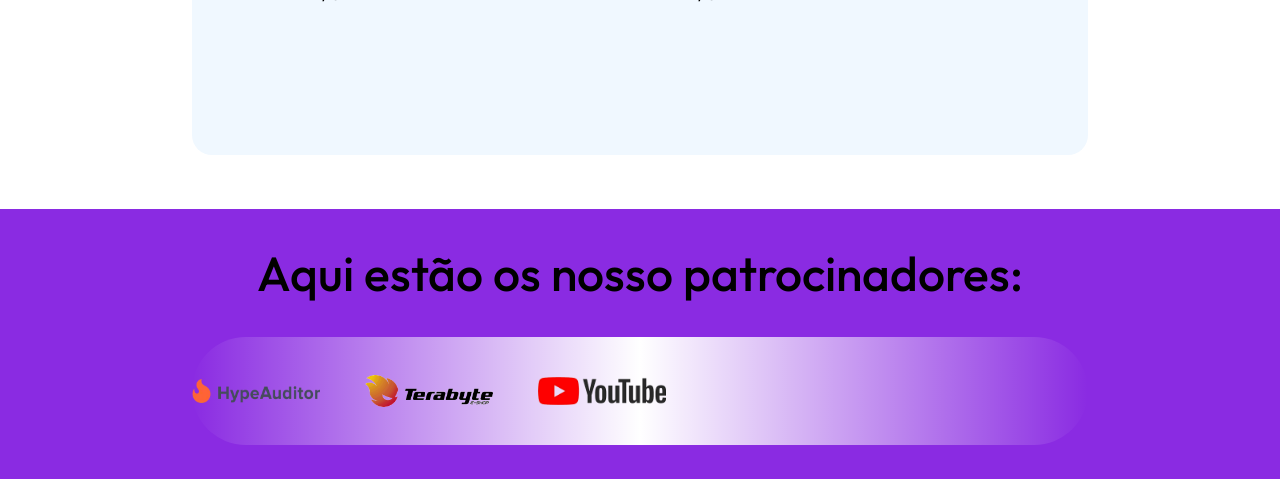
==== commit 6c7be3c3: "Começando a fazer a parte de marquee dos partners" ====
--- a/index.html
+++ b/index.html
@@ -14,15 +14,15 @@
         <div class="header">
 
             <div class="menu_bar">
-                <a href=""><img src="/Media/Images/menu-bar.svg" alt="3 bars as a menu bar"></a>
+                <a href=""><img src="/Media/Images/Header/menu-bar.svg" alt="3 bars as a menu bar"></a>
             </div>
 
             <div class="logo_image_header">
-                <a href="index.html"><img src="/Media/Images/logo-completa.png" alt="An exclamation point in black with an yellow circle in the back"></a>
+                <a href="index.html"><img src="/Media/Images/Header/logo-completa.png" alt="An exclamation point in black with an yellow circle in the back"></a>
             </div>
 
             <div class="user_icon">
-                <a href="#"><img src="/Media/Images/user-image.png" alt="User icon"></a>
+                <a href="#"><img src="/Media/Images/Header/user-image.png" alt="User icon"></a>
             </div>
             
         </div>
@@ -140,7 +140,11 @@
                 <span>Aqui estão os nosso patrocinadores:</span>
             </div>
             <div class="partners_marquee_background">
-
+                <div class="partners_marquee_images">
+                    <img src="Media/Images/Partners/hypeauditor-partner.png" alt="Imagem com a logo e nome do hype auditor, sendo a logo um fogo vermelho">
+                    <img src="/Media/Images/Partners/terabyte-partner.png" alt="">
+                    <img src="/Media/Images/Partners/yotube-partner.png" alt="">
+                </div>
             </div>
         </div>
     </section>
--- a/style.css
+++ b/style.css
@@ -205,11 +205,35 @@
 .partners_marquee_background{
     width: 70%;
     height: 12dvh;
-    background-color: aliceblue;
+    background-image: linear-gradient(to right, rgba(255, 255, 255, 0), rgba(255,255,255,1), rgba(255,255,255,0) );
+    border-radius: 200px;
     
 }
 
 .partners_text{
     font-size: 3rem;
     font-weight: 500;
+}
+
+.partners_marquee_images{
+    width: 100%;
+    height: 12dvh;
+    display: flex;
+    align-items: center;
+}
+
+.partners_marquee_images img{
+    width: 10dvw;
+    height: auto;
+    animation: marquee 4s linear infinite normal;
+    padding-right: 5%;
+}
+
+@keyframes marquee {
+   from {
+    transform: translate(0, 0);
+   }
+   to {
+    transform: translate(240%, 0);
+   }
 }
